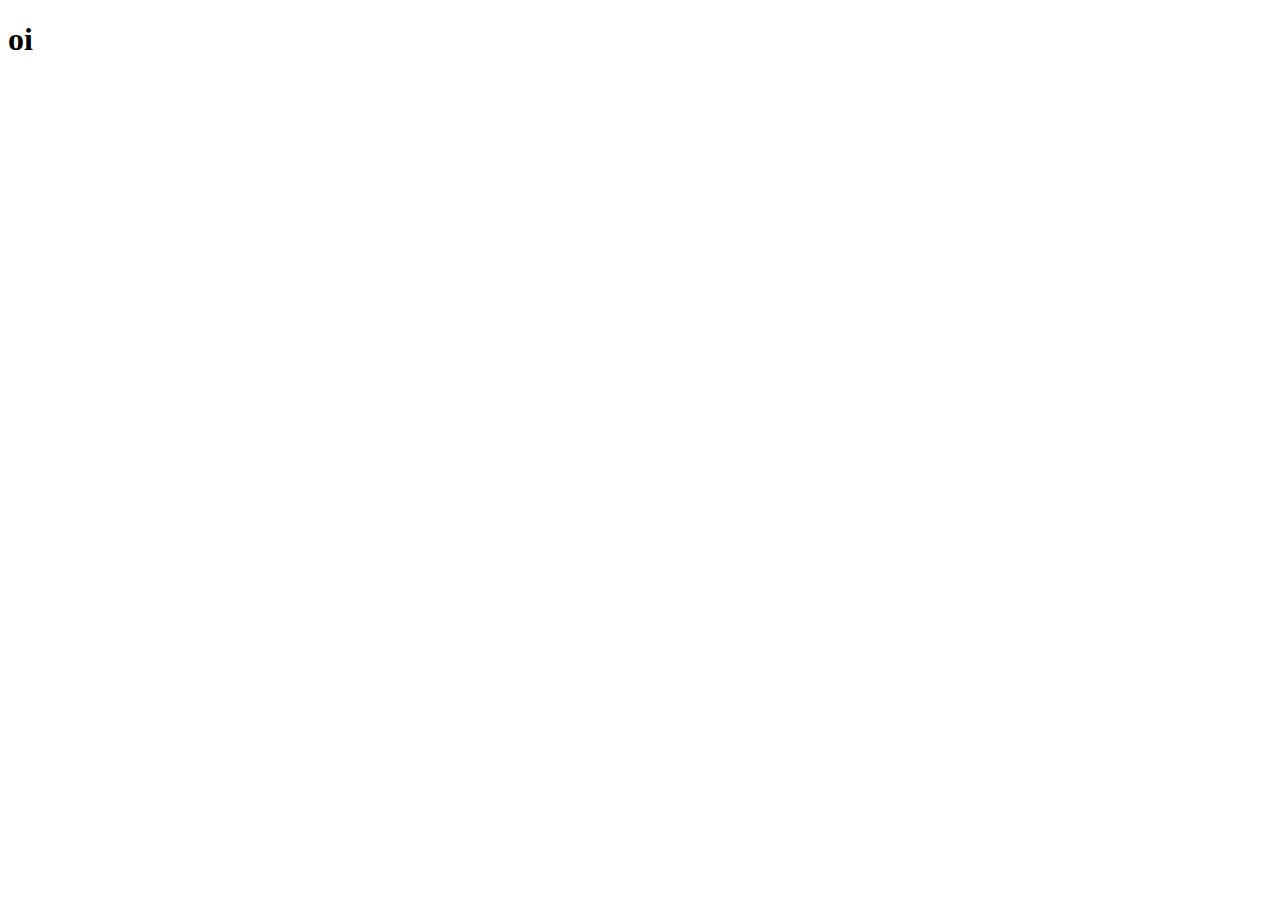
==== index.html @ 9e6fca14 "alteração" ====
<!DOCTYPE html>
<html lang="en">
<head>
    <meta charset="UTF-8">
    <meta name="viewport" content="width=device-width, initial-scale=1.0">
    <title>Document</title>
</head>
<body>
    <h1>oi</h1>
</body>
</html>
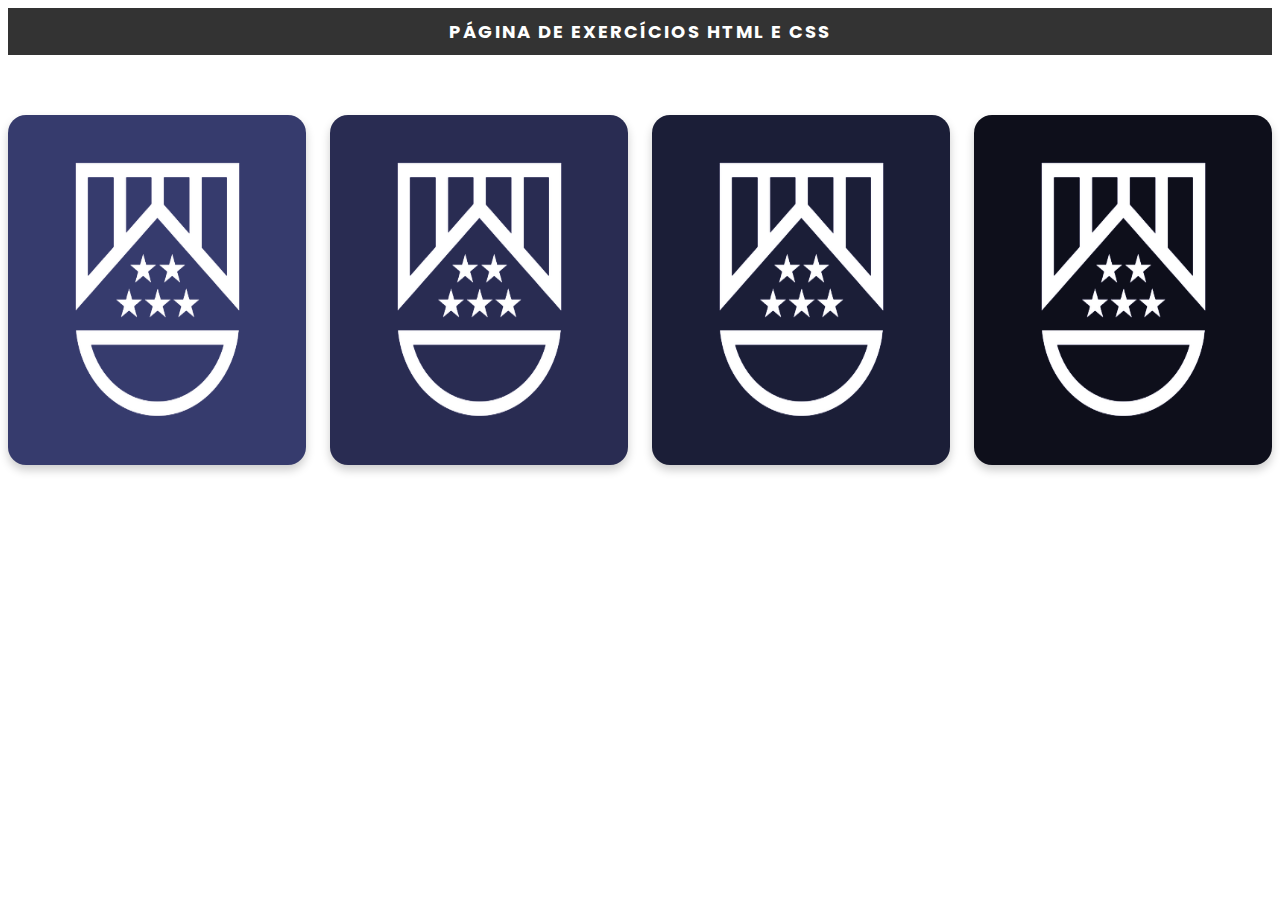
==== commit 13099b24: "att index e pags" ====
--- a/index.html
+++ b/index.html
@@ -4,8 +4,60 @@
     <meta charset="UTF-8">
     <meta name="viewport" content="width=device-width, initial-scale=1.0">
     <title>Document</title>
+    <link rel="stylesheet" href="style.css">
 </head>
 <body>
-    <h1>oi</h1>
+
+    <nav class="nav-barrainicio">
+        <span class="nav-textoinicio">Página de Exercícios HTML e CSS</span>
+    </nav>
+
+
+
+    <div class="seasons-container">
+        <div class="season-section autumn">
+            <img src="uniube.png" alt="pag1" class="imagempags">
+            <a href="pag1.html">
+                <div class="section-content">
+                    <h2>EX-1</h2>
+                    <p>Clique para ir para o EX-1</p>
+                </div>
+            </a>
+        </div>
+    
+        <div class="season-section winter">
+            <img src="uniube.png" alt="pag1" class="imagempags">
+            <a href="pag2.html">
+                <div class="section-content">
+                    <h2>EX-2</h2>
+                    <p>Clique para ir para o EX-2</p>
+                </div>
+            </a>
+        </div>
+    
+        <div class="season-section spring">
+            <img src="uniube.png" alt="pag1" class="imagempags">
+            <a href="pag3.html">
+                <div class="section-content">
+                    <h2>EX-3</h2>
+                    <p>Clique para ir para o EX-3</p>
+                </div>
+            </a>
+        </div>
+    
+        <div class="season-section summer">
+            <img src="uniube.png" alt="pag1" class="imagempags">
+            <a href="pag4.html">
+                <div class="section-content">
+                    <h2>EX-4</h2>
+                    <p>Clique para ir para o EX-4</p>
+                </div>
+            </a>
+        </div>
+        
+    </div>
+
+    
+
 </body>
-</html>+</html>
--- a/style.css
+++ b/style.css
@@ -0,0 +1,213 @@
+@import url('https://fonts.googleapis.com/css2?family=Poppins:ital,wght@0,100;0,200;0,300;0,400;0,500;0,600;0,700;0,800;0,900;1,100;1,200;1,300;1,400;1,500;1,600;1,700;1,800;1,900&display=swap');
+
+.seasons-container {
+    display: flex;
+    justify-content: space-between;
+    gap: 24px;
+  }
+  
+  .season-section {
+    position: relative;
+    width: calc(25% - 12px); /* 25% do espaço disponível menos o gap */
+    height: 350px;
+    border-radius: 18px;
+    overflow: hidden;
+    box-shadow: 0 5px 10px rgba(0, 0, 0, .2);
+    margin-top: 60px;
+  }
+  
+  .season-section.autumn {
+    background-color: rgb(54, 59, 109); /* cor do card 1 */
+  }
+  
+  .season-section.winter {
+    background-color: rgb(41, 44, 82); /* cor do card 2 */
+  }
+  
+  .season-section.spring {
+    background-color: rgb(27, 30, 55); /* cor do card 3 */
+  }
+  
+  .season-section.summer {
+    background-color: rgb(14, 15, 27); /* cor do card 4 */
+  }
+  
+  .season-section:hover .poster::before {
+    bottom: 0;
+  }
+  
+  .season-section:hover .poster img {
+    transform: scale(1.1);
+  }
+  
+  .section-content {
+    position: absolute;
+    bottom: -100%;
+    left: 0;
+    width: 100%;
+    height: auto;
+    padding: 1.5em 1.5em 2em;
+    background: rgba(0, 0, 0, 0.667);
+    backdrop-filter: blur(16px) saturate(120%);
+    transition: .3s;
+    color: #fff;
+    z-index: 2;
+    font-family: "Poppins", sans-serif;
+    font-weight: 200;
+    font-style: normal;
+  }
+  
+  .season-section:hover .section-content {
+    bottom: 0;
+  }
+  
+  .section-content h2 {
+    font-weight: 700;
+    font-size: 1.5em;
+    margin-bottom: 5px;
+  }
+  
+  .section-content p {
+    font-weight: 400;
+    font-size: 1em;
+    margin-bottom: 10px;
+    opacity: .6;
+  }
+  
+  .section-content p.desc {
+    opacity: .8;
+    line-height: 1.5;
+    margin-bottom: 1em;
+  }
+  
+  .section-content .rating {
+    margin-bottom: 15px;
+    display: flex;
+    gap: .25em;
+  }
+  
+  .section-content .rating i {
+    color: #e3c414;
+  }
+  
+  .section-content .rating span {
+    margin-left: 0.25em;
+  }
+  
+  .section-content .tags {
+    display: flex;
+    gap: .375em;
+    margin-bottom: .875em;
+    font-size: .85em;
+  }
+  
+  .section-content .tags span {
+    padding: .35rem .65rem;
+    color: #fff;
+    border: 1.5px solid rgba(255 255 255 / 0.4);
+    border-radius: 4px;
+    border-radius: 50px;
+  }
+  
+  .section-content .cast h3 {
+    margin-bottom: .5em;
+  }
+  
+  .section-content .cast ul {
+    position: relative;
+    display: flex;
+    flex-wrap: wrap;
+    gap: 0.625rem;
+    width: 100%;
+  }
+  
+  .section-content .cast ul li {
+    list-style: none;
+    width: 55px;
+    height: 55px;
+    border-radius: 50%;
+    overflow: hidden;
+    border: 1.5px solid #fff;
+  }
+  
+  .section-content .cast ul li img {
+    width: 100%;
+    height: 100%;
+  }
+  
+  .imagempags{
+    background-size: cover;
+  background-position: center;
+  width: 100%;
+  height: 100%;
+  }
+
+
+
+
+
+  
+  .nav-barra {
+    background-color: #333;
+    padding: 10px; /* Adicionando um espaçamento interno */
+    font-family: 'Poppins', sans-serif; /* Aplicando a fonte Poppins */
+}
+
+.ul-navbarra {
+    list-style-type: none;
+    padding: 0;
+    margin: 0;
+    display: flex;
+    justify-content: center; /* Centralizando os itens na barra de navegação */
+}
+
+.li-navbarra {
+    margin-right: 20px;
+    
+}
+
+.a-navbarra {
+    display: block;
+    padding: 15px 20px; /* 15px pra distancio vertical dos li na nav */
+    color: #fff;
+    text-decoration: none;
+    transition: background-color 0.3s; /* Adicionando uma transição suave */
+}
+
+.a-navbarra:hover {
+    background-color: #555;
+    border-radius: 5px; /* Arredondando as bordas ao passar o mouse */
+}
+
+.li-navbarra:first-child {
+    margin-right: auto; /* Move o primeiro item para a esquerda */
+}
+
+.img-inicio {
+    height: 50px;
+    width: 50px;
+    transition: transform 0.3s; /* Adicionando uma transição suave para o efeito de zoom */
+}
+
+.img-inicio:hover {
+    transform: scale(1.1); /* Aplicando o zoom ao passar o mouse */
+}
+
+
+
+.nav-barrainicio {
+    background-color: #333;
+    padding: 10px; /* Adicionando um espaçamento interno */
+    font-family: 'Poppins', sans-serif; /* Aplicando a fonte Poppins */
+    display: flex;
+    justify-content: center; /* Centralizando o conteúdo horizontalmente */
+}
+
+.nav-textoinicio {
+    color: #fff;
+    font-size: 18px;
+    text-transform: uppercase; /* Transformando o texto em maiúsculas */
+    font-weight: bold;
+    text-decoration: none;
+    letter-spacing: 2px;
+}
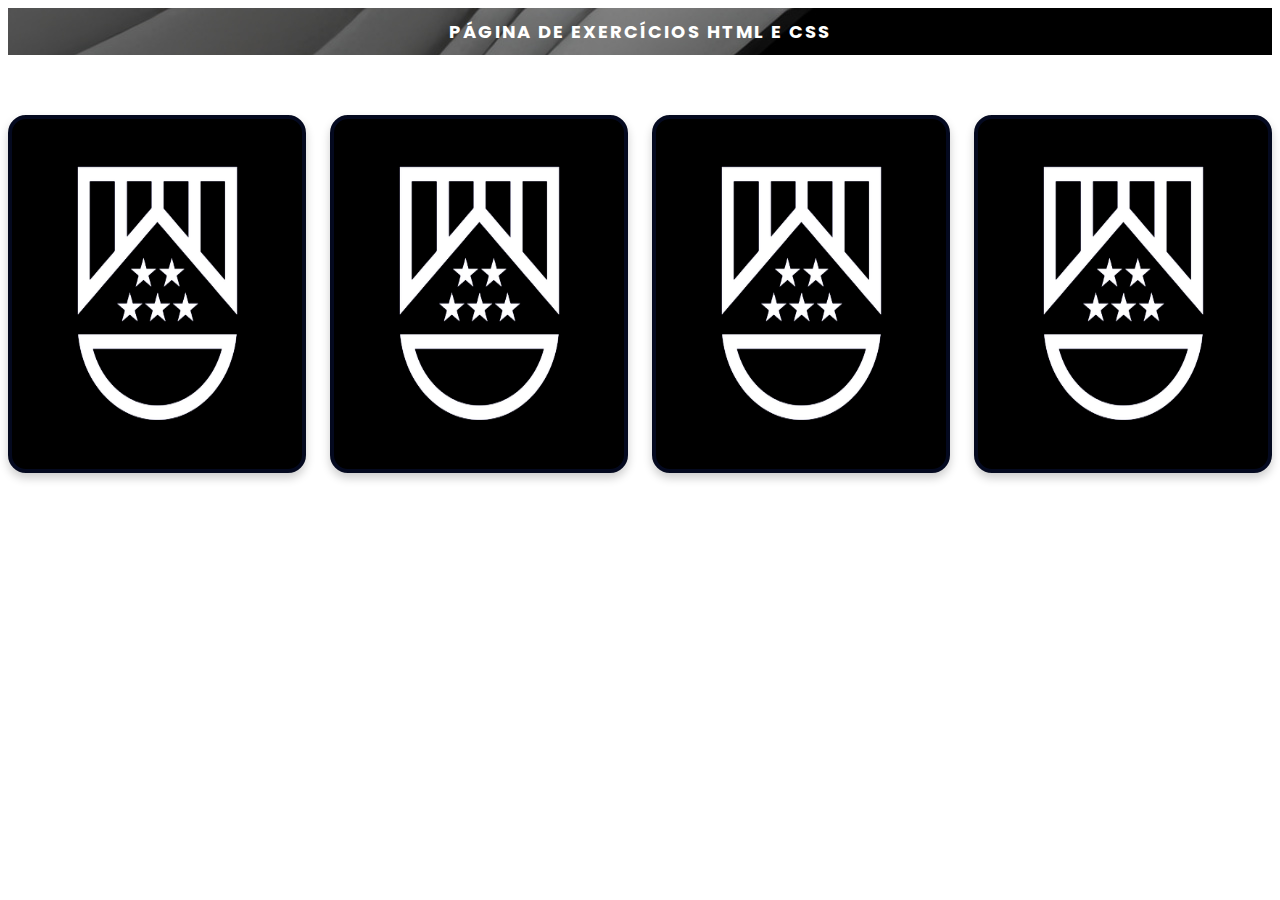
==== commit 3110a20c: "img alteração" ====
--- a/index.html
+++ b/index.html
@@ -24,7 +24,7 @@
                 </div>
             </a>
         </div>
-    
+  
         <div class="season-section winter">
             <img src="uniube.png" alt="pag1" class="imagempags">
             <a href="pag2.html">
--- a/style.css
+++ b/style.css
@@ -1,213 +1,216 @@
 @import url('https://fonts.googleapis.com/css2?family=Poppins:ital,wght@0,100;0,200;0,300;0,400;0,500;0,600;0,700;0,800;0,900;1,100;1,200;1,300;1,400;1,500;1,600;1,700;1,800;1,900&display=swap');
-
+body{
+  background-color: rgb(255, 255, 255);
+  
+}
 .seasons-container {
-    display: flex;
-    justify-content: space-between;
-    gap: 24px;
-  }
+  display: flex;
+  justify-content: space-between;
+  gap: 24px;
   
-  .season-section {
-    position: relative;
-    width: calc(25% - 12px); /* 25% do espaço disponível menos o gap */
-    height: 350px;
-    border-radius: 18px;
-    overflow: hidden;
-    box-shadow: 0 5px 10px rgba(0, 0, 0, .2);
-    margin-top: 60px;
-  }
+}
+
+.season-section {
+  position: relative;
+  width: calc(25% - 12px); /* 25% do espaço disponível menos o gap */
+  height: 350px;
+  border-radius: 18px;
+  overflow: hidden;
+  box-shadow: 0 5px 10px rgba(0, 0, 0, .2);
+  margin-top: 60px;
+  border: #04091f 4px solid;
   
-  .season-section.autumn {
-    background-color: rgb(54, 59, 109); /* cor do card 1 */
-  }
-  
-  .season-section.winter {
-    background-color: rgb(41, 44, 82); /* cor do card 2 */
-  }
-  
-  .season-section.spring {
-    background-color: rgb(27, 30, 55); /* cor do card 3 */
-  }
-  
-  .season-section.summer {
-    background-color: rgb(14, 15, 27); /* cor do card 4 */
-  }
-  
-  .season-section:hover .poster::before {
-    bottom: 0;
-  }
-  
-  .season-section:hover .poster img {
-    transform: scale(1.1);
-  }
-  
-  .section-content {
-    position: absolute;
-    bottom: -100%;
-    left: 0;
-    width: 100%;
-    height: auto;
-    padding: 1.5em 1.5em 2em;
-    background: rgba(0, 0, 0, 0.667);
-    backdrop-filter: blur(16px) saturate(120%);
-    transition: .3s;
-    color: #fff;
-    z-index: 2;
-    font-family: "Poppins", sans-serif;
-    font-weight: 200;
-    font-style: normal;
-  }
-  
-  .season-section:hover .section-content {
-    bottom: 0;
-  }
-  
-  .section-content h2 {
-    font-weight: 700;
-    font-size: 1.5em;
-    margin-bottom: 5px;
-  }
-  
-  .section-content p {
-    font-weight: 400;
-    font-size: 1em;
-    margin-bottom: 10px;
-    opacity: .6;
-  }
-  
-  .section-content p.desc {
-    opacity: .8;
-    line-height: 1.5;
-    margin-bottom: 1em;
-  }
-  
-  .section-content .rating {
-    margin-bottom: 15px;
-    display: flex;
-    gap: .25em;
-  }
-  
-  .section-content .rating i {
-    color: #e3c414;
-  }
-  
-  .section-content .rating span {
-    margin-left: 0.25em;
-  }
-  
-  .section-content .tags {
-    display: flex;
-    gap: .375em;
-    margin-bottom: .875em;
-    font-size: .85em;
-  }
-  
-  .section-content .tags span {
-    padding: .35rem .65rem;
-    color: #fff;
-    border: 1.5px solid rgba(255 255 255 / 0.4);
-    border-radius: 4px;
-    border-radius: 50px;
-  }
-  
-  .section-content .cast h3 {
-    margin-bottom: .5em;
-  }
-  
-  .section-content .cast ul {
-    position: relative;
-    display: flex;
-    flex-wrap: wrap;
-    gap: 0.625rem;
-    width: 100%;
-  }
-  
-  .section-content .cast ul li {
-    list-style: none;
-    width: 55px;
-    height: 55px;
-    border-radius: 50%;
-    overflow: hidden;
-    border: 1.5px solid #fff;
-  }
-  
-  .section-content .cast ul li img {
-    width: 100%;
-    height: 100%;
-  }
-  
-  .imagempags{
-    background-size: cover;
+}
+
+.season-section.autumn {
+  background-color: rgb(0, 0, 0); /* cor do card 1 */
+}
+
+.season-section.winter {
+  background-color: rgb(0, 0, 0); /* cor do card 2 */
+}
+
+.season-section.spring {
+  background-color: rgb(0, 0, 0); /* cor do card 3 */
+}
+
+.season-section.summer {
+  background-color: rgb(0, 0, 0); /* cor do card 4 */
+}
+
+.season-section:hover .poster::before {
+  bottom: 0;
+}
+
+.season-section:hover .poster img {
+  transform: scale(1.1);
+}
+
+.section-content {
+  position: absolute;
+  bottom: -100%;
+  left: 0;
+  width: 100%;
+  height: auto;
+  padding: 1.5em 1.5em 2em;
+  background: rgba(0, 0, 0, 0.667);
+  backdrop-filter: blur(16px) saturate(120%);
+  transition: .3s;
+  color: #fff;
+  z-index: 2;
+  font-family: "Poppins", sans-serif;
+  font-weight: 200;
+  font-style: normal;
+}
+
+.season-section:hover .section-content {
+  bottom: 0;
+}
+
+.section-content h2 {
+  font-weight: 700;
+  font-size: 1.5em;
+  margin-bottom: 5px;
+}
+
+.section-content p {
+  font-weight: 400;
+  font-size: 1em;
+  margin-bottom: 10px;
+  opacity: .6;
+}
+
+.section-content p.desc {
+  opacity: .8;
+  line-height: 1.5;
+  margin-bottom: 1em;
+}
+
+.section-content .rating {
+  margin-bottom: 15px;
+  display: flex;
+  gap: .25em;
+}
+
+.section-content .rating i {
+  color: #ffffff;
+}
+
+.section-content .rating span {
+  margin-left: 0.25em;
+}
+
+.section-content .tags {
+  display: flex;
+  gap: .375em;
+  margin-bottom: .875em;
+  font-size: .85em;
+}
+
+.section-content .tags span {
+  padding: .35rem .65rem;
+  color: #fff;
+  border: 1.5px solid rgba(255 255 255 / 0.4);
+  border-radius: 4px;
+  border-radius: 50px;
+}
+
+.section-content .cast h3 {
+  margin-bottom: .5em;
+}
+
+.section-content .cast ul {
+  position: relative;
+  display: flex;
+  flex-wrap: wrap;
+  gap: 0.625rem;
+  width: 100%;
+}
+
+.section-content .cast ul li {
+  list-style: none;
+  width: 55px;
+  height: 55px;
+  border-radius: 50%;
+  overflow: hidden;
+  border: 1.5px solid #fff;
+}
+
+.section-content .cast ul li img {
+  width: 100%;
+  height: 100%;
+}
+
+.imagempags {
+  background-size: cover;
   background-position: center;
   width: 100%;
   height: 100%;
-  }
-
-
-
-
-
-  
-  .nav-barra {
-    background-color: #333;
-    padding: 10px; /* Adicionando um espaçamento interno */
-    font-family: 'Poppins', sans-serif; /* Aplicando a fonte Poppins */
+}
+
+.nav-barra {
+  background-image: url("PRETO.jpg");
+  padding: 10px; /* Adicionando um espaçamento interno */
+  font-family: 'Poppins', sans-serif; /* Aplicando a fonte Poppins */
 }
 
 .ul-navbarra {
-    list-style-type: none;
-    padding: 0;
-    margin: 0;
-    display: flex;
-    justify-content: center; /* Centralizando os itens na barra de navegação */
+  list-style-type: none;
+  padding: 0;
+  margin: 0;
+  display: flex;
+  justify-content: center; /* Centralizando os itens na barra de navegação */
 }
 
 .li-navbarra {
-    margin-right: 20px;
-    
+  margin-right: 20px;
 }
 
 .a-navbarra {
-    display: block;
-    padding: 15px 20px; /* 15px pra distancio vertical dos li na nav */
-    color: #fff;
-    text-decoration: none;
-    transition: background-color 0.3s; /* Adicionando uma transição suave */
+  display: block;
+  padding: 15px 20px; /* 15px pra distancio vertical dos li na nav */
+  color: #fff;
+  text-decoration: none;
+  transition: background-color 0.3s; /* Adicionando uma transição suave */
 }
 
 .a-navbarra:hover {
-    background-color: #555;
-    border-radius: 5px; /* Arredondando as bordas ao passar o mouse */
+  background-color: #555;
+  border-radius: 5px; /* Arredondando as bordas ao passar o mouse */
 }
 
 .li-navbarra:first-child {
-    margin-right: auto; /* Move o primeiro item para a esquerda */
+  margin-right: auto; /* Move o primeiro item para a esquerda */
 }
 
 .img-inicio {
-    height: 50px;
-    width: 50px;
-    transition: transform 0.3s; /* Adicionando uma transição suave para o efeito de zoom */
+  height: 50px;
+  width: 50px;
+  transition: transform 0.3s; /* Adicionando uma transição suave para o efeito de zoom */
 }
 
 .img-inicio:hover {
-    transform: scale(1.1); /* Aplicando o zoom ao passar o mouse */
-}
-
-
+  transform: scale(1.1); /* Aplicando o zoom ao passar o mouse */
+}
 
 .nav-barrainicio {
-    background-color: #333;
-    padding: 10px; /* Adicionando um espaçamento interno */
-    font-family: 'Poppins', sans-serif; /* Aplicando a fonte Poppins */
-    display: flex;
-    justify-content: center; /* Centralizando o conteúdo horizontalmente */
+  background-image: url("PRETO.jpg");
+  padding: 10px; /* Adicionando um espaçamento interno */
+  font-family: 'Poppins', sans-serif; /* Aplicando a fonte Poppins */
+  display: flex;
+  justify-content: center; /* Centralizando o conteúdo horizontalmente */
 }
 
 .nav-textoinicio {
-    color: #fff;
-    font-size: 18px;
-    text-transform: uppercase; /* Transformando o texto em maiúsculas */
-    font-weight: bold;
-    text-decoration: none;
-    letter-spacing: 2px;
-}
+  color: #fff;
+  font-size: 18px;
+  text-transform: uppercase; /* Transformando o texto em maiúsculas */
+  font-weight: bold;
+  text-decoration: none;
+  letter-spacing: 2px;
+}
+
+
+.season-colortext{
+  color: #000000;
+}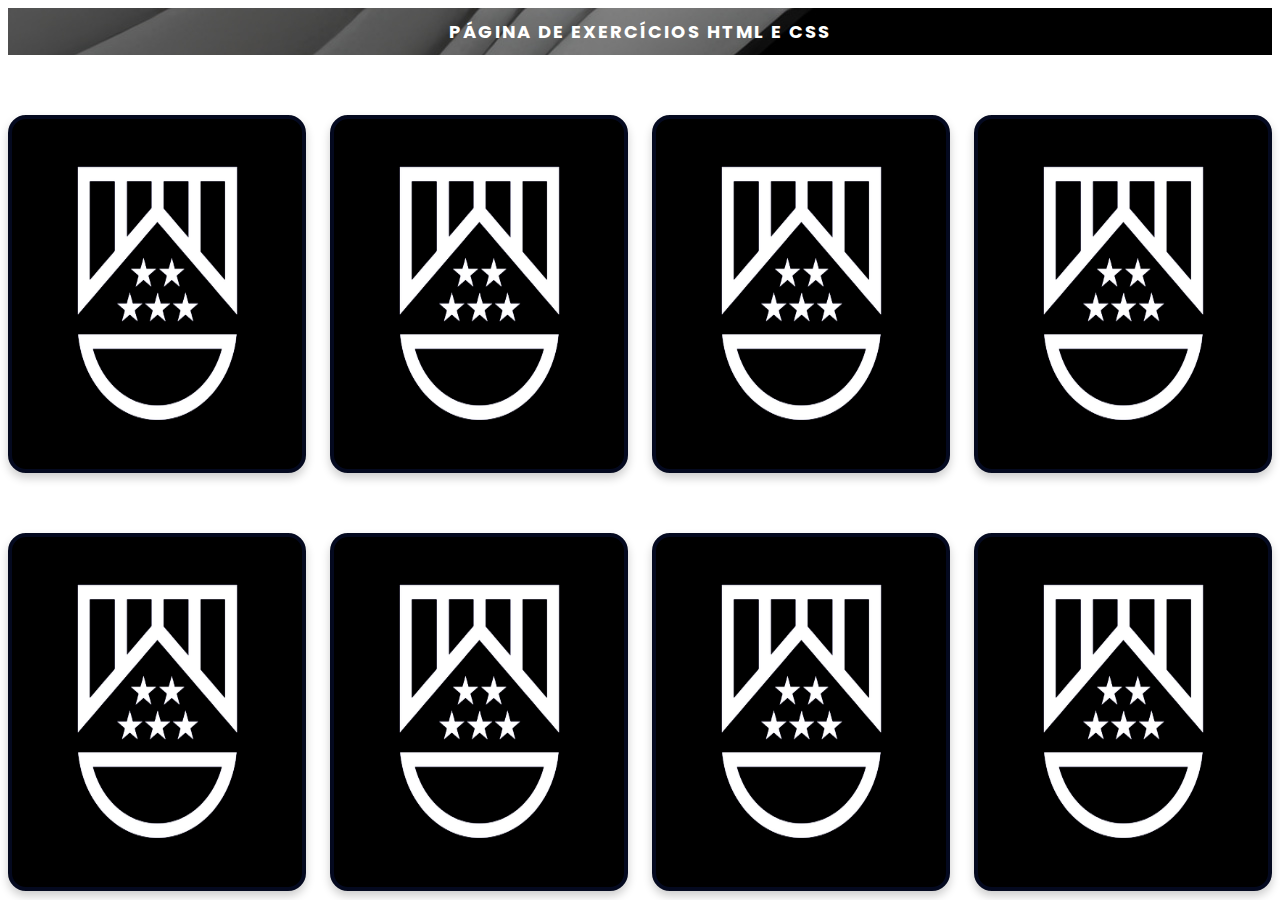
==== commit 60c1d1ec: "em breve paginas e botão" ====
--- a/index.html
+++ b/index.html
@@ -21,6 +21,7 @@
                 <div class="section-content">
                     <h2>EX-1</h2>
                     <p>Clique para ir para o EX-1</p>
+                    <p>Listas e Tabelas</p>
                 </div>
             </a>
         </div>
@@ -31,6 +32,7 @@
                 <div class="section-content">
                     <h2>EX-2</h2>
                     <p>Clique para ir para o EX-2</p>
+                    <p>Tabelas e Inputs</p>
                 </div>
             </a>
         </div>
@@ -41,6 +43,7 @@
                 <div class="section-content">
                     <h2>EX-3</h2>
                     <p>Clique para ir para o EX-3</p>
+                    <p>Formulário</p>
                 </div>
             </a>
         </div>
@@ -51,12 +54,57 @@
                 <div class="section-content">
                     <h2>EX-4</h2>
                     <p>Clique para ir para o EX-4</p>
+                    <p>Listas/Tabelas/Inputs</p>
                 </div>
             </a>
         </div>
         
     </div>
 
+    <Div class="seasons-container">
+    <div class="season-section summer">
+        <img src="uniube.png" alt="pag1" class="imagempags">
+        <a href="pag5.html">
+            <div class="section-content">
+                <h2>EX-5</h2>
+                <p>Clique para ir para o EX-5</p>
+                <p>CSS e Tabelas</p>
+            </div>
+        </a>
+    </div>
+    <div class="season-section summer">
+        <img src="uniube.png" alt="pag1" class="imagempags">
+        <a href="breve.html">
+            <div class="section-content">
+                <h2>EM-BREVE...</h2>
+                <p>...</p>
+                <p>...</p>
+            </div>
+        </a>
+    </div>
+    <div class="season-section summer">
+        <img src="uniube.png" alt="pag1" class="imagempags">
+        <a href="breve.html">
+            <div class="section-content">
+                <h2>EM-BREVE...</h2>
+                <p>...</p>
+                <p>...</p>
+            </div>
+        </a>
+    </div>
+    <div class="season-section summer">
+        <img src="uniube.png" alt="pag1" class="imagempags">
+        <a href="breve.html">
+            <div class="section-content">
+                <h2>EM-BREVE...</h2>
+                <p>...</p>
+                <p>...</p>
+            </div>
+        </a>
+    </div>
+
+</Div>
+    
     
 
 </body>
--- a/style.css
+++ b/style.css
@@ -1,7 +1,7 @@
 @import url('https://fonts.googleapis.com/css2?family=Poppins:ital,wght@0,100;0,200;0,300;0,400;0,500;0,600;0,700;0,800;0,900;1,100;1,200;1,300;1,400;1,500;1,600;1,700;1,800;1,900&display=swap');
 body{
   background-color: rgb(255, 255, 255);
-  
+  font-family: "Poppins", sans-serif;
 }
 .seasons-container {
   display: flex;
@@ -213,4 +213,134 @@
 
 .season-colortext{
   color: #000000;
+}
+
+.tabela-3 {
+  border-collapse: collapse;
+  width: 50%;
+  align-items: center;
+}
+.th-tabela, .td-tabela {
+  border: 5px solid black;
+  padding: 8px;
+  text-align: center;
+  vertical-align: middle;
+  background-color: brown;
+}
+
+.breve {
+  text-align: center;
+  color: #000000;
+  margin-bottom: 20px;
+  font-family: "Poppins", sans-serif;
+  justify-content: center;
+}
+
+
+
+.btn {
+  padding: 0.7em 1em;
+  background: transparent;
+  outline: none;
+  border: 0;
+  color: #d4af37;
+  letter-spacing: 0.1em;
+  font-family: monospace;
+  font-size: 17px;
+  font-weight: bold;
+  cursor: pointer;
+  z-index: 1;
+}
+
+.btn a {
+  text-decoration: none; /* Remover sublinhado */
+  color: inherit; /* Herdar a cor do pai (.btn) */
+}
+
+.cube {
+  position: relative;
+  transition: all 0.5s;
+}
+
+.cube .bg-top {
+  position: absolute;
+  height: 10px;
+  background: #d4af37;
+  bottom: 100%;
+  left: 5px;
+  right: -5px;
+  transform: skew(-45deg, 0);
+  margin: 0;
+  transition: all 0.4s;
+}
+
+.cube .bg-top .bg-inner {
+  bottom: 0;
+}
+
+.cube .bg {
+  position: absolute;
+  left: 0;
+  bottom: 0;
+  top: 0;
+  right: 0;
+  background: #d4af37;
+  transition: all 0.4s;
+}
+
+.cube .bg-right {
+  position: absolute;
+  background: #d4af37;
+  top: -5px;
+  z-index: 0;
+  bottom: 5px;
+  width: 10px;
+  left: 100%;
+  transform: skew(0, -45deg);
+  transition: all 0.4s;
+}
+
+.cube .bg-right .bg-inner {
+  left: 0;
+}
+
+.cube .bg-inner {
+  background: #28282d;
+  position: absolute;
+  left: 2px;
+  right: 2px;
+  top: 2px;
+  bottom: 2px;
+}
+
+.cube .text {
+  position: relative;
+  transition: all 0.4s;
+}
+
+.cube:hover .bg-inner {
+  background: #d4af37;
+  transition: all 0.4s;
+}
+
+.cube:hover .text {
+  color: #28282d;
+  transition: all 0.4s;
+}
+
+.cube:hover .bg-right,
+.cube:hover .bg,
+.cube:hover .bg-top {
+  background: #28282d;
+}
+
+.cube:active {
+  z-index: 9999;
+  animation: bounce 0.1s linear;
+}
+
+@keyframes bounce {
+  50% {
+      transform: scale(0.9);
+  }
 }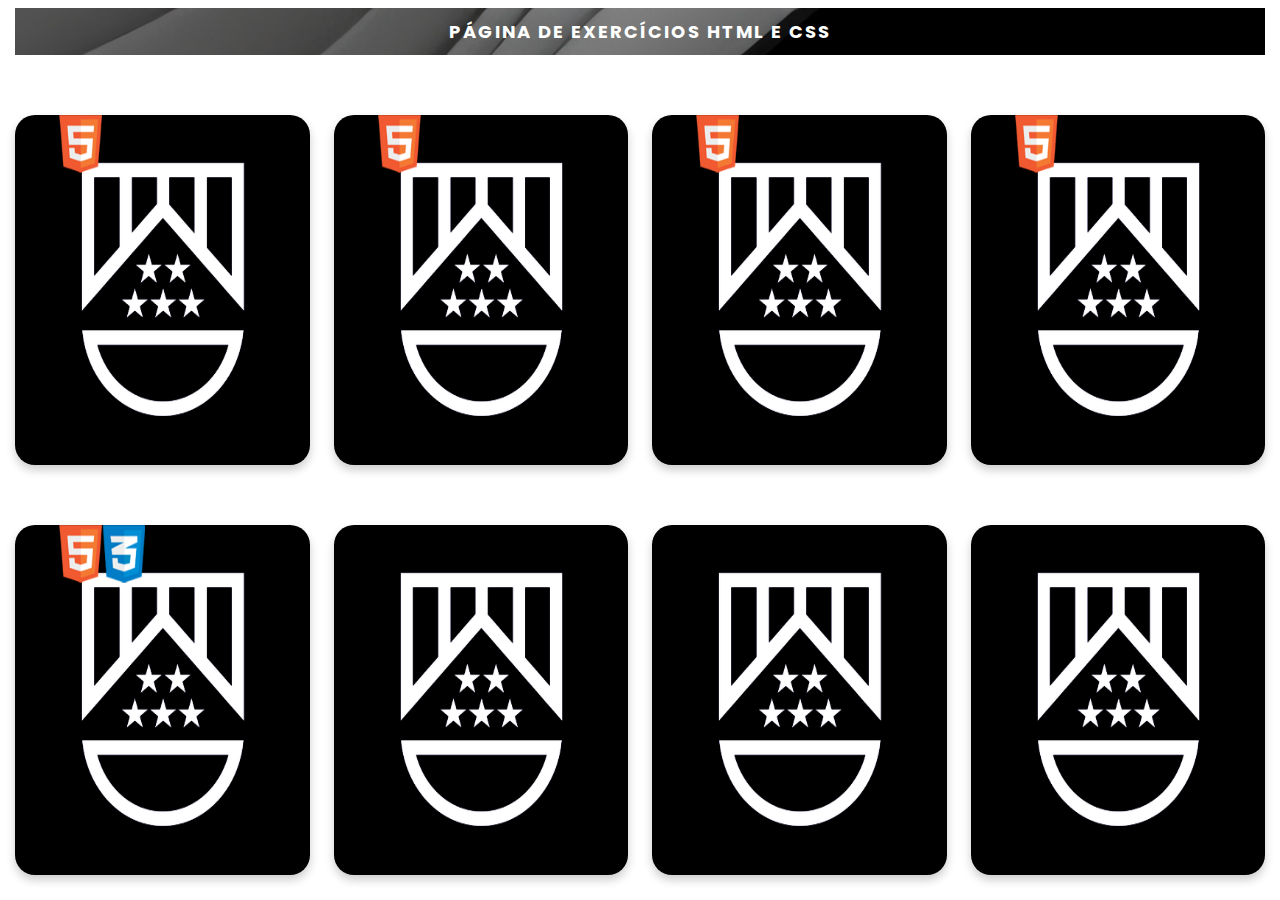
==== commit 0d6ac51a: "correção display e images" ====
--- a/index.html
+++ b/index.html
@@ -16,7 +16,7 @@
 
     <div class="seasons-container">
         <div class="season-section autumn">
-            <img src="uniube.png" alt="pag1" class="imagempags">
+            <img src="/IMG/uniube-html.png" alt="pag1" class="imagempags">
             <a href="pag1.html">
                 <div class="section-content">
                     <h2>EX-1</h2>
@@ -27,7 +27,7 @@
         </div>
   
         <div class="season-section winter">
-            <img src="uniube.png" alt="pag1" class="imagempags">
+            <img src="/IMG/uniube-html.png" alt="pag1" class="imagempags">
             <a href="pag2.html">
                 <div class="section-content">
                     <h2>EX-2</h2>
@@ -38,7 +38,7 @@
         </div>
     
         <div class="season-section spring">
-            <img src="uniube.png" alt="pag1" class="imagempags">
+            <img src="/IMG/uniube-html.png" alt="pag1" class="imagempags">
             <a href="pag3.html">
                 <div class="section-content">
                     <h2>EX-3</h2>
@@ -49,7 +49,7 @@
         </div>
     
         <div class="season-section summer">
-            <img src="uniube.png" alt="pag1" class="imagempags">
+            <img src="/IMG/uniube-html.png" alt="pag1" class="imagempags">
             <a href="pag4.html">
                 <div class="section-content">
                     <h2>EX-4</h2>
@@ -63,7 +63,7 @@
 
     <Div class="seasons-container">
     <div class="season-section summer">
-        <img src="uniube.png" alt="pag1" class="imagempags">
+        <img src="/IMG/uniube-CSS.png" alt="pag1" class="imagempags">
         <a href="pag5.html">
             <div class="section-content">
                 <h2>EX-5</h2>
@@ -73,7 +73,7 @@
         </a>
     </div>
     <div class="season-section summer">
-        <img src="uniube.png" alt="pag1" class="imagempags">
+        <img src="/IMG/uniube.png" alt="pag1" class="imagempags">
         <a href="breve.html">
             <div class="section-content">
                 <h2>EM-BREVE...</h2>
@@ -83,7 +83,7 @@
         </a>
     </div>
     <div class="season-section summer">
-        <img src="uniube.png" alt="pag1" class="imagempags">
+        <img src="/IMG/uniube.png" alt="pag1" class="imagempags">
         <a href="breve.html">
             <div class="section-content">
                 <h2>EM-BREVE...</h2>
@@ -93,7 +93,7 @@
         </a>
     </div>
     <div class="season-section summer">
-        <img src="uniube.png" alt="pag1" class="imagempags">
+        <img src="/IMG/uniube.png" alt="pag1" class="imagempags">
         <a href="breve.html">
             <div class="section-content">
                 <h2>EM-BREVE...</h2>
--- a/style.css
+++ b/style.css
@@ -2,6 +2,9 @@
 body{
   background-color: rgb(255, 255, 255);
   font-family: "Poppins", sans-serif;
+  margin-left: 15px;
+  margin-right: 15px;
+  margin-bottom: 10px;
 }
 .seasons-container {
   display: flex;
@@ -9,16 +12,20 @@
   gap: 24px;
   
 }
-
-.season-section {
+.season-section:hover {
+  transform: scale(1.05); 
+  border-radius: 22px; 
+}
+
+.season-section { /*BODY DO CARD */
   position: relative;
-  width: calc(25% - 12px); /* 25% do espaço disponível menos o gap */
+  width: calc(25% - 12px);
   height: 350px;
-  border-radius: 18px;
+  border-radius: 20px;
   overflow: hidden;
   box-shadow: 0 5px 10px rgba(0, 0, 0, .2);
   margin-top: 60px;
-  border: #04091f 4px solid;
+
   
 }
 
@@ -46,7 +53,7 @@
   transform: scale(1.1);
 }
 
-.section-content {
+.section-content { /* BLUR DO CARD */
   position: absolute;
   bottom: -100%;
   left: 0;
@@ -61,6 +68,7 @@
   font-family: "Poppins", sans-serif;
   font-weight: 200;
   font-style: normal;
+ 
 }
 
 .season-section:hover .section-content {
@@ -125,6 +133,7 @@
   flex-wrap: wrap;
   gap: 0.625rem;
   width: 100%;
+
 }
 
 .section-content .cast ul li {
@@ -134,24 +143,30 @@
   border-radius: 50%;
   overflow: hidden;
   border: 1.5px solid #fff;
+  
 }
 
 .section-content .cast ul li img {
   width: 100%;
   height: 100%;
-}
+  
+}
+
+
 
 .imagempags {
   background-size: cover;
   background-position: center;
   width: 100%;
   height: 100%;
+ 
+  
 }
 
 .nav-barra {
   background-image: url("PRETO.jpg");
-  padding: 10px; /* Adicionando um espaçamento interno */
-  font-family: 'Poppins', sans-serif; /* Aplicando a fonte Poppins */
+  padding: 10px;
+  font-family: 'Poppins', sans-serif;
 }
 
 .ul-navbarra {
@@ -159,7 +174,7 @@
   padding: 0;
   margin: 0;
   display: flex;
-  justify-content: center; /* Centralizando os itens na barra de navegação */
+  justify-content: center;
 }
 
 .li-navbarra {
@@ -168,43 +183,43 @@
 
 .a-navbarra {
   display: block;
-  padding: 15px 20px; /* 15px pra distancio vertical dos li na nav */
+  padding: 15px 20px; 
   color: #fff;
   text-decoration: none;
-  transition: background-color 0.3s; /* Adicionando uma transição suave */
+  transition: background-color 0.3s; /*transição*/
 }
 
 .a-navbarra:hover {
   background-color: #555;
-  border-radius: 5px; /* Arredondando as bordas ao passar o mouse */
+  border-radius: 5px; 
 }
 
 .li-navbarra:first-child {
-  margin-right: auto; /* Move o primeiro item para a esquerda */
+  margin-right: auto; 
 }
 
 .img-inicio {
   height: 50px;
   width: 50px;
-  transition: transform 0.3s; /* Adicionando uma transição suave para o efeito de zoom */
+  transition: transform 0.3s; 
 }
 
 .img-inicio:hover {
-  transform: scale(1.1); /* Aplicando o zoom ao passar o mouse */
+  transform: scale(1.1); /* zoom ao passar o mouse */
 }
 
 .nav-barrainicio {
   background-image: url("PRETO.jpg");
-  padding: 10px; /* Adicionando um espaçamento interno */
-  font-family: 'Poppins', sans-serif; /* Aplicando a fonte Poppins */
-  display: flex;
-  justify-content: center; /* Centralizando o conteúdo horizontalmente */
+  padding: 10px;
+  font-family: 'Poppins', sans-serif; 
+  display: flex;
+  justify-content: center; 
 }
 
 .nav-textoinicio {
   color: #fff;
   font-size: 18px;
-  text-transform: uppercase; /* Transformando o texto em maiúsculas */
+  text-transform: uppercase; 
   font-weight: bold;
   text-decoration: none;
   letter-spacing: 2px;
@@ -253,8 +268,8 @@
 }
 
 .btn a {
-  text-decoration: none; /* Remover sublinhado */
-  color: inherit; /* Herdar a cor do pai (.btn) */
+  text-decoration: none; 
+  color: inherit; 
 }
 
 .cube {
